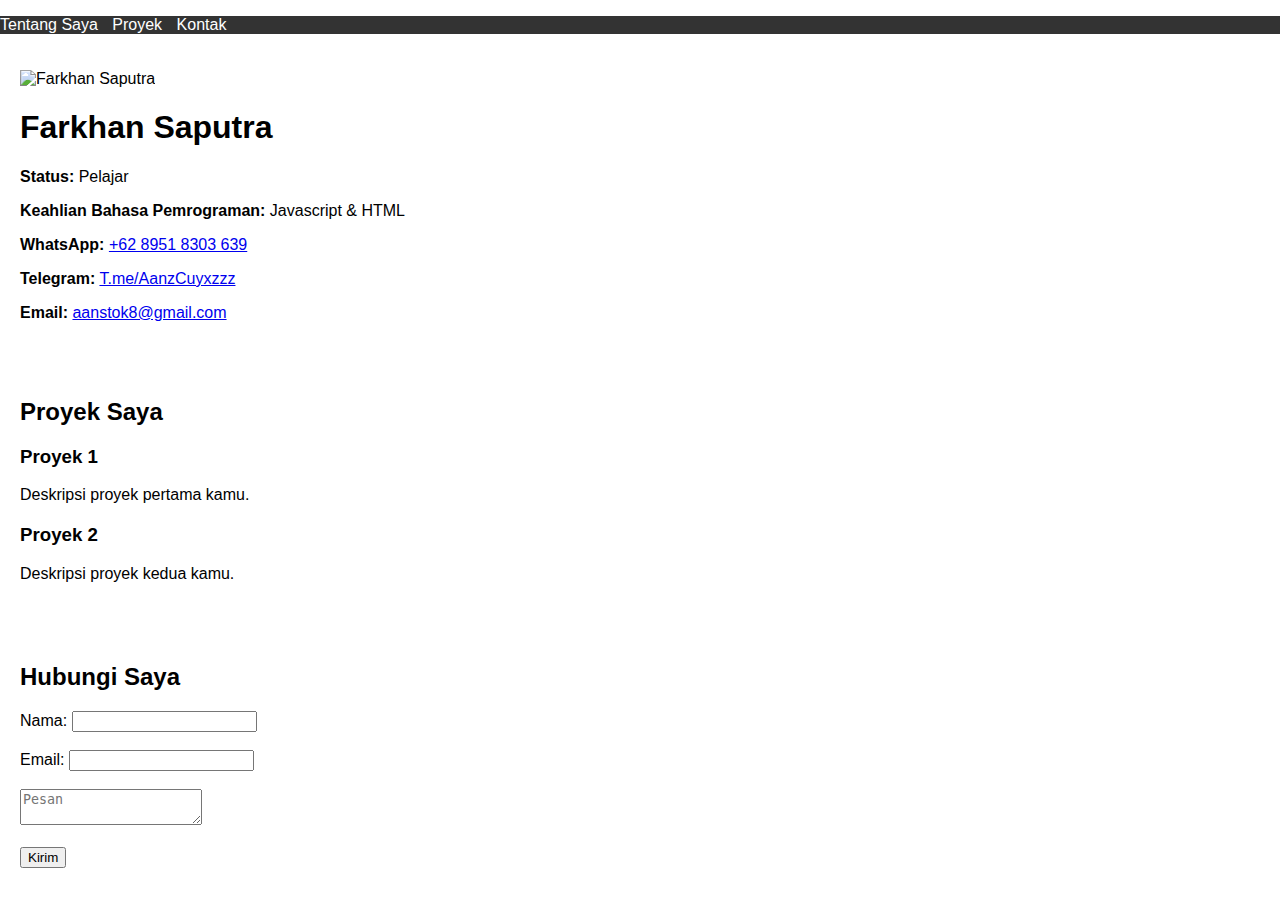
==== index.html @ ec3bb813 "Update index.html" ====
<!DOCTYPE html>
<html lang="en">
<head>
    <meta charset="UTF-8">
    <meta name="viewport" content="width=device-width, initial-scale=1.0">
    <title>Portofolio Farkhan Saputra</title>
    <link rel="stylesheet" href="styles.css">
</head>
<body>
    <!-- Navbar -->
    <nav>
        <ul>
            <li><a href="#about">Tentang Saya</a></li>
            <li><a href="#projects">Proyek</a></li>
            <li><a href="#contact">Kontak</a></li>
        </ul>
    </nav>

    <!-- Profile Section -->
    <section id="about">
        <div class="profile-container">
            <img src="https://files.catbox.moe/ak49rs.jpg" alt="Farkhan Saputra" class="profile-img">
            <div class="profile-info">
                <h1>Farkhan Saputra</h1>
                <p><strong>Status:</strong> Pelajar</p>
                <p><strong>Keahlian Bahasa Pemrograman:</strong> Javascript & HTML</p>
                <p><strong>WhatsApp:</strong> <a href="tel:+6289518303639">+62 8951 8303 639</a></p>
                <p><strong>Telegram:</strong> <a href="https://t.me/AanzCuyxzzz" target="_blank">T.me/AanzCuyxzzz</a></p>
                <p><strong>Email:</strong> <a href="mailto:aanstok8@gmail.com">aanstok8@gmail.com</a></p>
            </div>
        </div>
    </section>

    <!-- Projects Section -->
    <section id="projects">
        <h2>Proyek Saya</h2>
        <div class="project">
            <h3>Proyek 1</h3>
            <p>Deskripsi proyek pertama kamu.</p>
        </div>
        <div class="project">
            <h3>Proyek 2</h3>
            <p>Deskripsi proyek kedua kamu.</p>
        </div>
    </section>

    <!-- Contact Section -->
    <section id="contact">
        <h2>Hubungi Saya</h2>
        <form>
            <label for="name">Nama:</label>
            <input type="text" id="name" name="name" required><br><br>
            <label for="email">Email:</label>
            <input type="email" id="email" name="email" required><br><br>
            <textarea id="message" name="message" placeholder="Pesan" required></textarea><br><br>
            <button type="submit">Kirim</button>
        </form>
    </section>

    <script src="scripts.js"></script>
</body>
</html>
---- styles.css ----
/* Basic styling */
body {
    font-family: Arial, sans-serif;
    margin: 0;
    padding: 0;
}

nav ul {
    background-color: #333;
    list-style-type: none;
    padding: 0;
}

nav ul li {
    display: inline;
    margin-right: 10px;
}

nav ul li a {
    color: white;
    text-decoration: none;
}

section {
    padding: 20px;
}

#projects .project {
    margin-bottom: 20px;
}
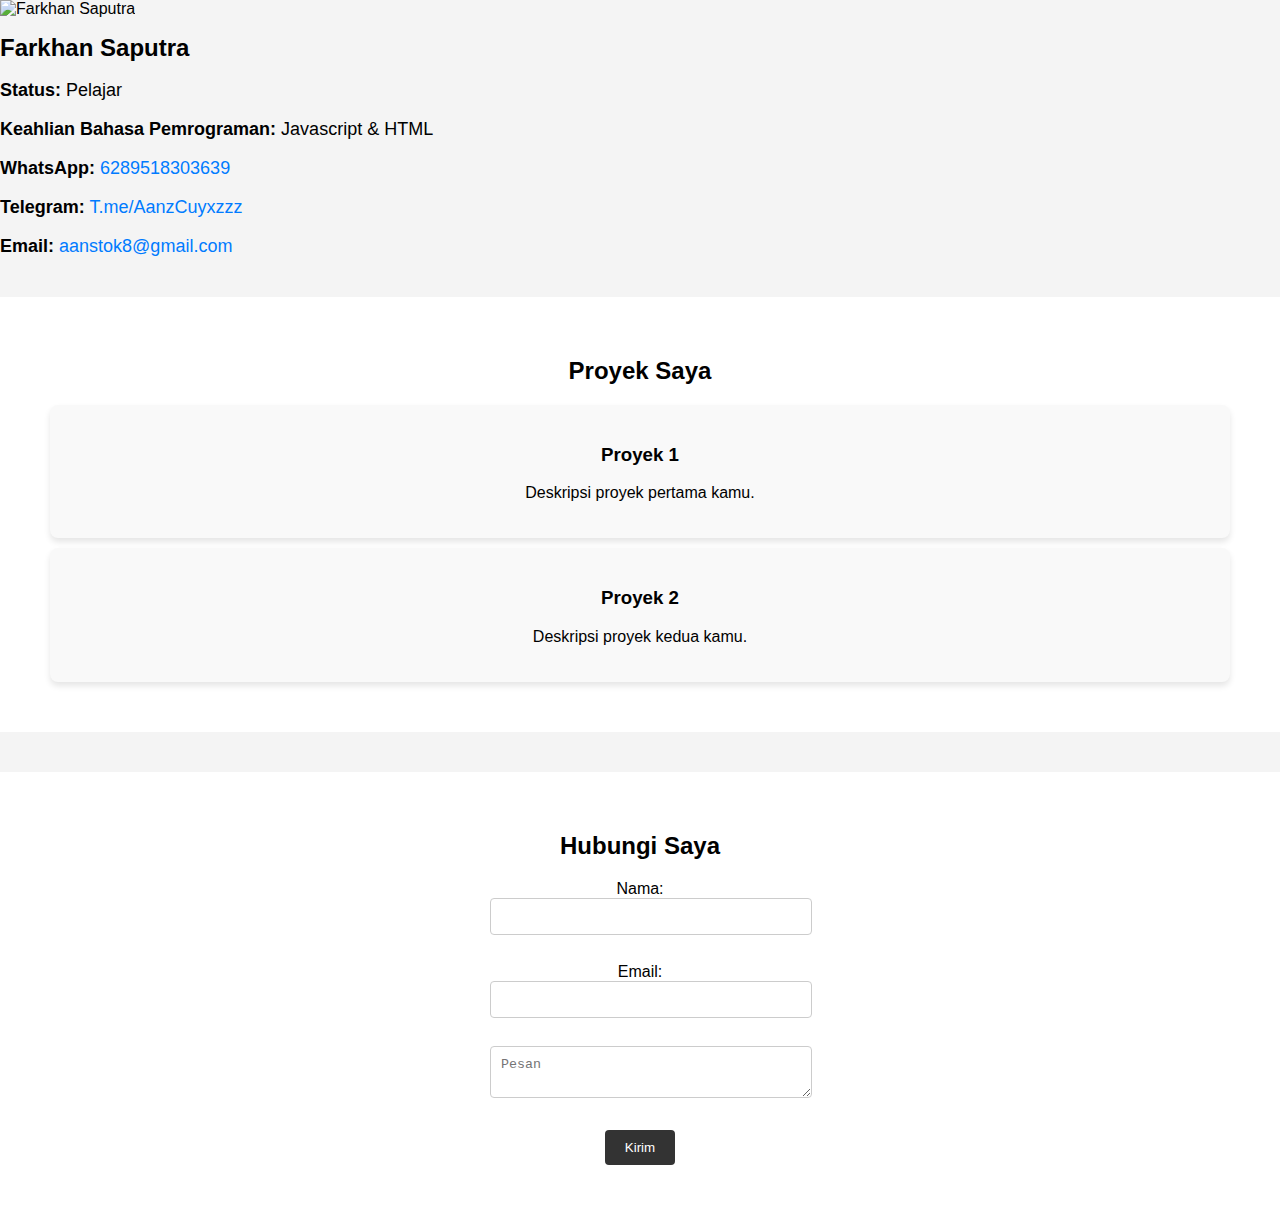
==== commit 09ff5225: "Update index.html" ====
--- a/index.html
+++ b/index.html
@@ -7,24 +7,16 @@
     <link rel="stylesheet" href="styles.css">
 </head>
 <body>
-    <!-- Navbar -->
-    <nav>
-        <ul>
-            <li><a href="#about">Tentang Saya</a></li>
-            <li><a href="#projects">Proyek</a></li>
-            <li><a href="#contact">Kontak</a></li>
-        </ul>
-    </nav>
-
-    <!-- Profile Section -->
-    <section id="about">
-        <div class="profile-container">
-            <img src="https://files.catbox.moe/ak49rs.jpg" alt="Farkhan Saputra" class="profile-img">
+    <!-- Background Section -->
+    <section id="hero" class="hero-section">
+        <div class="overlay"></div>
+        <div class="hero-content">
+            <img src="https://files.catbox.moe/ihuvqq.jpg" alt="Farkhan Saputra" class="hero-logo">
             <div class="profile-info">
                 <h1>Farkhan Saputra</h1>
                 <p><strong>Status:</strong> Pelajar</p>
                 <p><strong>Keahlian Bahasa Pemrograman:</strong> Javascript & HTML</p>
-                <p><strong>WhatsApp:</strong> <a href="tel:+6289518303639">+62 8951 8303 639</a></p>
+                <p><strong>WhatsApp:</strong> <a href="tel:+6289518303639">6289518303639</a></p>
                 <p><strong>Telegram:</strong> <a href="https://t.me/AanzCuyxzzz" target="_blank">T.me/AanzCuyxzzz</a></p>
                 <p><strong>Email:</strong> <a href="mailto:aanstok8@gmail.com">aanstok8@gmail.com</a></p>
             </div>
@@ -32,7 +24,7 @@
     </section>
 
     <!-- Projects Section -->
-    <section id="projects">
+    <section id="projects" class="content-section">
         <h2>Proyek Saya</h2>
         <div class="project">
             <h3>Proyek 1</h3>
@@ -45,7 +37,7 @@
     </section>
 
     <!-- Contact Section -->
-    <section id="contact">
+    <section id="contact" class="content-section">
         <h2>Hubungi Saya</h2>
         <form>
             <label for="name">Nama:</label>
--- a/styles.css
+++ b/styles.css
@@ -3,28 +3,119 @@
     font-family: Arial, sans-serif;
     margin: 0;
     padding: 0;
+    background-color: #f4f4f4;
+}
+
+/* Navbar styling */
+nav {
+    background-color: #333;
+    padding: 10px;
 }
 
 nav ul {
-    background-color: #333;
     list-style-type: none;
     padding: 0;
+    text-align: center;
 }
 
 nav ul li {
     display: inline;
-    margin-right: 10px;
+    margin-right: 20px;
 }
 
 nav ul li a {
     color: white;
     text-decoration: none;
+    font-weight: bold;
 }
 
-section {
-    padding: 20px;
+/* Profile section */
+#about {
+    text-align: center;
+    margin-top: 40px;
 }
 
-#projects .project {
-    margin-bottom: 20px;
+.profile-container {
+    display: flex;
+    align-items: center;
+    justify-content: center;
+    gap: 20px;
+    flex-wrap: wrap;
 }
+
+.profile-img {
+    border-radius: 50%;
+    width: 150px;
+    height: 150px;
+    object-fit: cover;
+    border: 3px solid #333;
+}
+
+.profile-info {
+    text-align: left;
+    font-size: 18px;
+}
+
+.profile-info h1 {
+    font-size: 24px;
+    margin-bottom: 10px;
+}
+
+.profile-info a {
+    color: #007BFF;
+    text-decoration: none;
+}
+
+.profile-info a:hover {
+    text-decoration: underline;
+}
+
+/* Projects section */
+#projects {
+    background-color: #fff;
+    padding: 40px;
+    margin-top: 40px;
+    text-align: center;
+}
+
+.project {
+    background-color: #f9f9f9;
+    padding: 20px;
+    margin: 10px;
+    border-radius: 8px;
+    box-shadow: 0 4px 6px rgba(0, 0, 0, 0.1);
+}
+
+/* Contact section */
+#contact {
+    background-color: #fff;
+    padding: 40px;
+    margin-top: 40px;
+    text-align: center;
+}
+
+form {
+    width: 300px;
+    margin: 0 auto;
+}
+
+input, textarea {
+    width: 100%;
+    padding: 10px;
+    margin-bottom: 10px;
+    border: 1px solid #ccc;
+    border-radius: 4px;
+}
+
+button {
+    padding: 10px 20px;
+    background-color: #333;
+    color: white;
+    border: none;
+    border-radius: 4px;
+    cursor: pointer;
+}
+
+button:hover {
+    background-color: #555;
+}
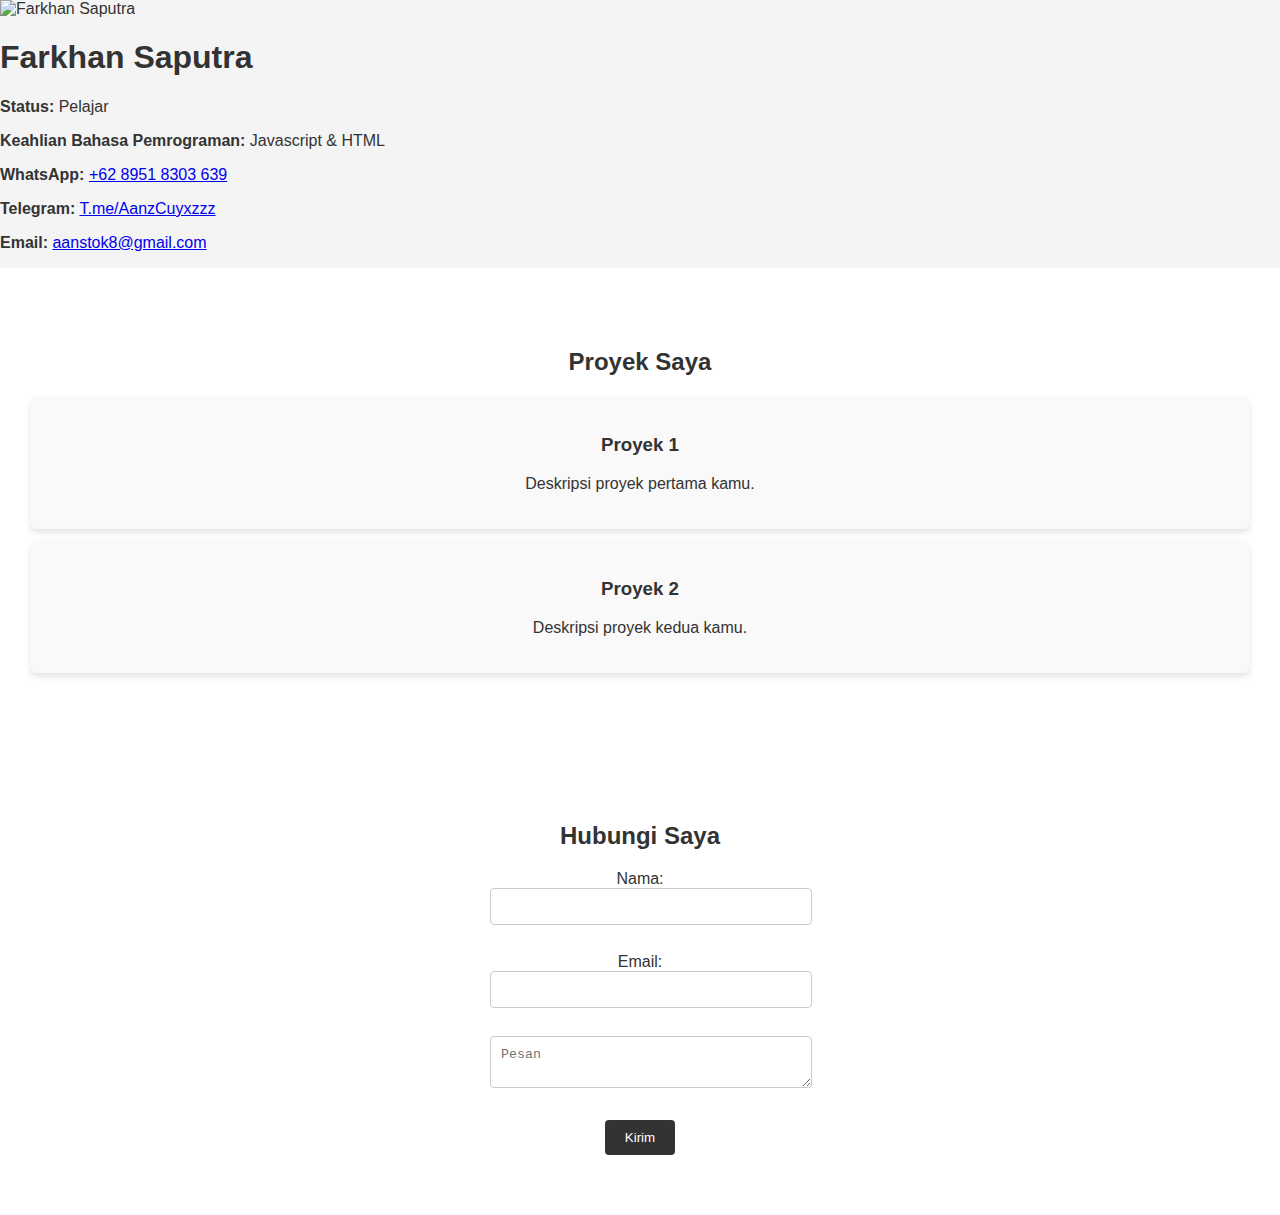
==== commit 9ecb7ead: "Update index.html" ====
--- a/index.html
+++ b/index.html
@@ -7,21 +7,25 @@
     <link rel="stylesheet" href="styles.css">
 </head>
 <body>
-    <!-- Background Section -->
-    <section id="hero" class="hero-section">
-        <div class="overlay"></div>
-        <div class="hero-content">
-            <img src="https://files.catbox.moe/ihuvqq.jpg" alt="Farkhan Saputra" class="hero-logo">
-            <div class="profile-info">
-                <h1>Farkhan Saputra</h1>
-                <p><strong>Status:</strong> Pelajar</p>
-                <p><strong>Keahlian Bahasa Pemrograman:</strong> Javascript & HTML</p>
-                <p><strong>WhatsApp:</strong> <a href="tel:+6289518303639">6289518303639</a></p>
-                <p><strong>Telegram:</strong> <a href="https://t.me/AanzCuyxzzz" target="_blank">T.me/AanzCuyxzzz</a></p>
-                <p><strong>Email:</strong> <a href="mailto:aanstok8@gmail.com">aanstok8@gmail.com</a></p>
+    <!-- Background untuk Website -->
+    <div class="background-website">
+        <!-- Kartu Nama -->
+        <section id="profile-card">
+            <div class="card-container">
+                <div class="card-content">
+                    <img src="https://files.catbox.moe/ak49rs.jpg" alt="Farkhan Saputra" class="profile-img">
+                    <div class="card-info">
+                        <h1>Farkhan Saputra</h1>
+                        <p><strong>Status:</strong> Pelajar</p>
+                        <p><strong>Keahlian Bahasa Pemrograman:</strong> Javascript & HTML</p>
+                        <p><strong>WhatsApp:</strong> <a href="tel:+6289518303639">+62 8951 8303 639</a></p>
+                        <p><strong>Telegram:</strong> <a href="https://t.me/AanzCuyxzzz" target="_blank">T.me/AanzCuyxzzz</a></p>
+                        <p><strong>Email:</strong> <a href="mailto:aanstok8@gmail.com">aanstok8@gmail.com</a></p>
+                    </div>
+                </div>
             </div>
-        </div>
-    </section>
+        </section>
+    </div>
 
     <!-- Projects Section -->
     <section id="projects" class="content-section">
--- a/styles.css
+++ b/styles.css
@@ -1,81 +1,78 @@
-/* Basic styling */
+/* Global Styles */
 body {
     font-family: Arial, sans-serif;
     margin: 0;
     padding: 0;
     background-color: #f4f4f4;
+    color: #333;
 }
 
-/* Navbar styling */
-nav {
-    background-color: #333;
-    padding: 10px;
-}
-
-nav ul {
-    list-style-type: none;
-    padding: 0;
+/* Hero Section */
+.hero-section {
+    position: relative;
+    background-image: url('https://files.catbox.moe/crl4jw.jpg');
+    background-size: cover;
+    background-position: center;
+    height: 100vh;
+    color: white;
+    display: flex;
+    align-items: center;
+    justify-content: center;
     text-align: center;
 }
 
-nav ul li {
-    display: inline;
-    margin-right: 20px;
+.hero-section .overlay {
+    position: absolute;
+    top: 0;
+    left: 0;
+    right: 0;
+    bottom: 0;
+    background-color: rgba(0, 0, 0, 0.5);
 }
 
-nav ul li a {
-    color: white;
-    text-decoration: none;
-    font-weight: bold;
+.hero-content {
+    position: relative;
+    z-index: 1;
+    max-width: 800px;
+    margin: 0 auto;
 }
 
-/* Profile section */
-#about {
-    text-align: center;
-    margin-top: 40px;
-}
-
-.profile-container {
-    display: flex;
-    align-items: center;
-    justify-content: center;
-    gap: 20px;
-    flex-wrap: wrap;
-}
-
-.profile-img {
+.hero-logo {
     border-radius: 50%;
     width: 150px;
     height: 150px;
     object-fit: cover;
-    border: 3px solid #333;
+    border: 3px solid #fff;
+    margin-bottom: 20px;
 }
 
-.profile-info {
-    text-align: left;
-    font-size: 18px;
-}
-
-.profile-info h1 {
-    font-size: 24px;
+.hero-content h1 {
+    font-size: 40px;
     margin-bottom: 10px;
 }
 
-.profile-info a {
-    color: #007BFF;
+.hero-content p {
+    font-size: 18px;
+    margin: 5px 0;
+}
+
+.hero-content a {
+    color: #FFD700;
     text-decoration: none;
 }
 
-.profile-info a:hover {
+.hero-content a:hover {
     text-decoration: underline;
 }
 
-/* Projects section */
+/* Content Section */
+.content-section {
+    padding: 60px 20px;
+    text-align: center;
+}
+
 #projects {
     background-color: #fff;
-    padding: 40px;
-    margin-top: 40px;
-    text-align: center;
 }
 
 .project {
@@ -86,12 +83,8 @@
     box-shadow: 0 4px 6px rgba(0, 0, 0, 0.1);
 }
 
-/* Contact section */
 #contact {
     background-color: #fff;
-    padding: 40px;
-    margin-top: 40px;
-    text-align: center;
 }
 
 form {
@@ -119,3 +112,23 @@
 button:hover {
     background-color: #555;
 }
+
+/* Media Queries for responsiveness */
+@media screen and (max-width: 768px) {
+    .hero-content h1 {
+        font-size: 30px;
+    }
+
+    .hero-logo {
+        width: 120px;
+        height: 120px;
+    }
+
+    .profile-info {
+        font-size: 16px;
+    }
+
+    .content-section {
+        padding: 40px 10px;
+    }
+}
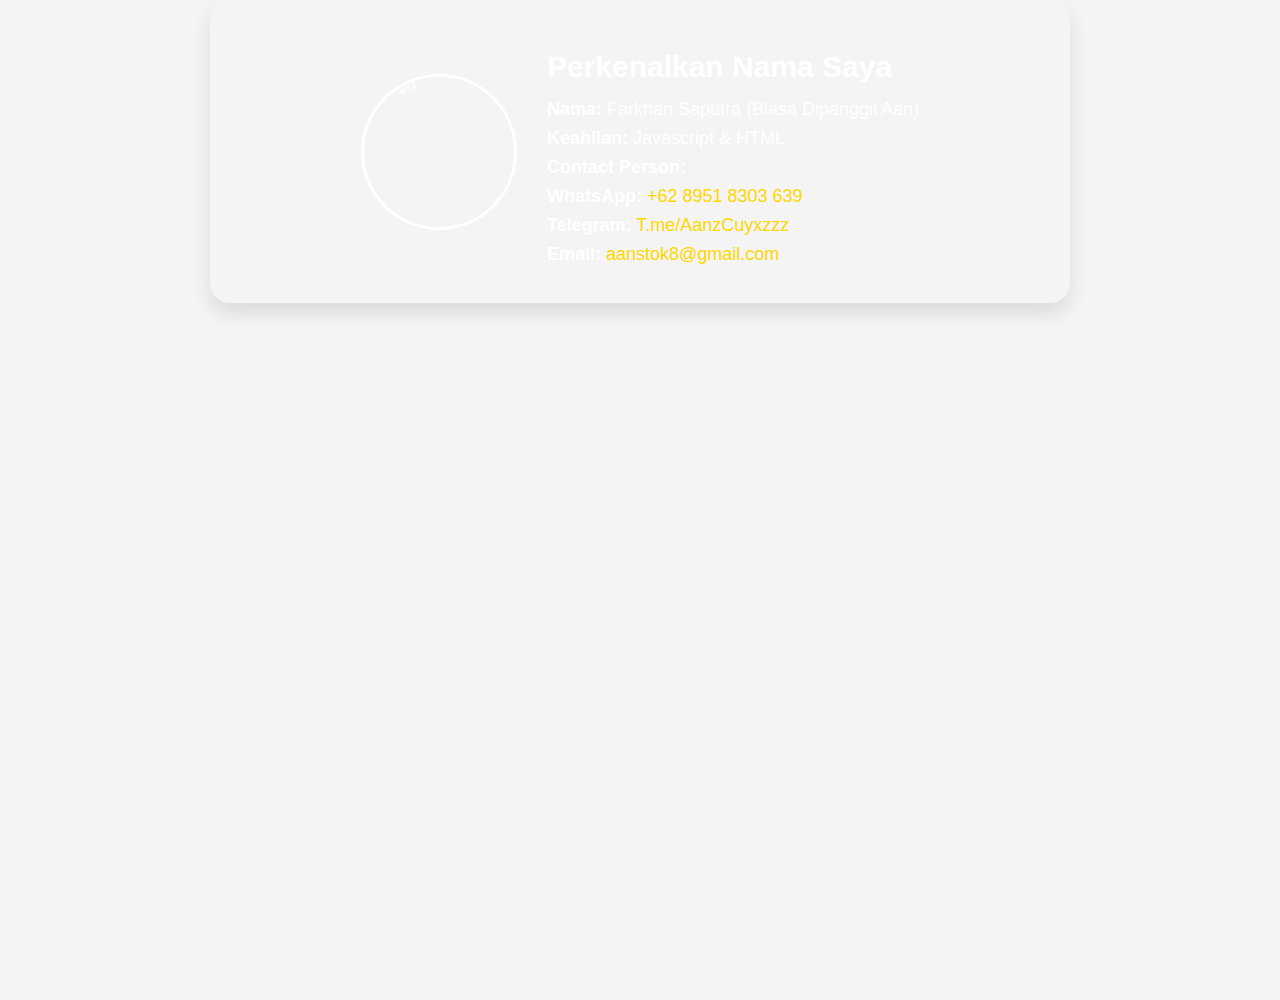
==== commit df0bbc3a: "Update index.html" ====
--- a/index.html
+++ b/index.html
@@ -7,17 +7,18 @@
     <link rel="stylesheet" href="styles.css">
 </head>
 <body>
-    <!-- Background untuk Website -->
+    <!-- Background Website -->
     <div class="background-website">
         <!-- Kartu Nama -->
         <section id="profile-card">
             <div class="card-container">
                 <div class="card-content">
-                    <img src="https://files.catbox.moe/ak49rs.jpg" alt="Farkhan Saputra" class="profile-img">
+                    <img src="https://files.catbox.moe/crl4jw.jpg" alt="Logo" class="profile-img">
                     <div class="card-info">
-                        <h1>Farkhan Saputra</h1>
-                        <p><strong>Status:</strong> Pelajar</p>
-                        <p><strong>Keahlian Bahasa Pemrograman:</strong> Javascript & HTML</p>
+                        <h1>Perkenalkan Nama Saya</h1>
+                        <p><strong>Nama:</strong> Farkhan Saputra (Biasa Dipanggil Aan)</p>
+                        <p><strong>Keahlian:</strong> Javascript & HTML</p>
+                        <p><strong>Contact Person:</strong></p>
                         <p><strong>WhatsApp:</strong> <a href="tel:+6289518303639">+62 8951 8303 639</a></p>
                         <p><strong>Telegram:</strong> <a href="https://t.me/AanzCuyxzzz" target="_blank">T.me/AanzCuyxzzz</a></p>
                         <p><strong>Email:</strong> <a href="mailto:aanstok8@gmail.com">aanstok8@gmail.com</a></p>
@@ -26,33 +27,5 @@
             </div>
         </section>
     </div>
-
-    <!-- Projects Section -->
-    <section id="projects" class="content-section">
-        <h2>Proyek Saya</h2>
-        <div class="project">
-            <h3>Proyek 1</h3>
-            <p>Deskripsi proyek pertama kamu.</p>
-        </div>
-        <div class="project">
-            <h3>Proyek 2</h3>
-            <p>Deskripsi proyek kedua kamu.</p>
-        </div>
-    </section>
-
-    <!-- Contact Section -->
-    <section id="contact" class="content-section">
-        <h2>Hubungi Saya</h2>
-        <form>
-            <label for="name">Nama:</label>
-            <input type="text" id="name" name="name" required><br><br>
-            <label for="email">Email:</label>
-            <input type="email" id="email" name="email" required><br><br>
-            <textarea id="message" name="message" placeholder="Pesan" required></textarea><br><br>
-            <button type="submit">Kirim</button>
-        </form>
-    </section>
-
-    <script src="scripts.js"></script>
 </body>
 </html>
--- a/styles.css
+++ b/styles.css
@@ -4,68 +4,80 @@
     margin: 0;
     padding: 0;
     background-color: #f4f4f4;
-    color: #333;
 }
 
-/* Hero Section */
-.hero-section {
-    position: relative;
+/* Background Website */
+.background-website {
     background-image: url('https://files.catbox.moe/crl4jw.jpg');
     background-size: cover;
     background-position: center;
-    height: 100vh;
+    min-height: 100vh;
+    padding: 50px 0;
+}
+
+/* Kartu Nama */
+#profile-card {
+    display: flex;
+    justify-content: center;
+    align-items: center;
+    margin-top: -50px; /* Untuk menggeser kartu nama sedikit ke atas */
+}
+
+.card-container {
+    background-image: url('https://files.catbox.moe/ihuvqq.jpg');
+    background-size: cover;
+    background-position: center;
+    width: 90%;
+    max-width: 800px;
+    padding: 30px;
+    border-radius: 20px;
+    box-shadow: 0 10px 20px rgba(0, 0, 0, 0.1);
+    display: flex;
+    flex-direction: row;
+    justify-content: center;
+    align-items: center;
     color: white;
+}
+
+.card-content {
     display: flex;
     align-items: center;
-    justify-content: center;
-    text-align: center;
 }
 
-.hero-section .overlay {
-    position: absolute;
-    top: 0;
-    left: 0;
-    right: 0;
-    bottom: 0;
-    background-color: rgba(0, 0, 0, 0.5);
-}
-
-.hero-content {
-    position: relative;
-    z-index: 1;
-    max-width: 800px;
-    margin: 0 auto;
-}
-
-.hero-logo {
+.profile-img {
     border-radius: 50%;
     width: 150px;
     height: 150px;
     object-fit: cover;
-    border: 3px solid #fff;
-    margin-bottom: 20px;
+    border: 3px solid white;
+    margin-right: 30px;
 }
 
-.hero-content h1 {
-    font-size: 40px;
-    margin-bottom: 10px;
+.card-info {
+    max-width: 400px;
 }
 
-.hero-content p {
-    font-size: 18px;
-    margin: 5px 0;
+.card-info h1 {
+    font-size: 30px;
+    margin-bottom: 15px;
+    font-weight: bold;
 }
 
-.hero-content a {
+.card-info p {
+    font-size: 18px;
+    margin: 8px 0;
+}
+
+.card-info a {
     color: #FFD700;
     text-decoration: none;
 }
 
-.hero-content a:hover {
+.card-info a:hover {
     text-decoration: underline;
 }
 
-/* Content Section */
+/* Projects Section */
 .content-section {
     padding: 60px 20px;
     text-align: center;
@@ -115,17 +127,22 @@
 
 /* Media Queries for responsiveness */
 @media screen and (max-width: 768px) {
-    .hero-content h1 {
-        font-size: 30px;
+    .card-container {
+        flex-direction: column;
     }
 
-    .hero-logo {
+    .card-info h1 {
+        font-size: 24px;
+    }
+
+    .profile-img {
         width: 120px;
         height: 120px;
     }
 
-    .profile-info {
+    .card-info {
         font-size: 16px;
+        text-align: center;
     }
 
     .content-section {
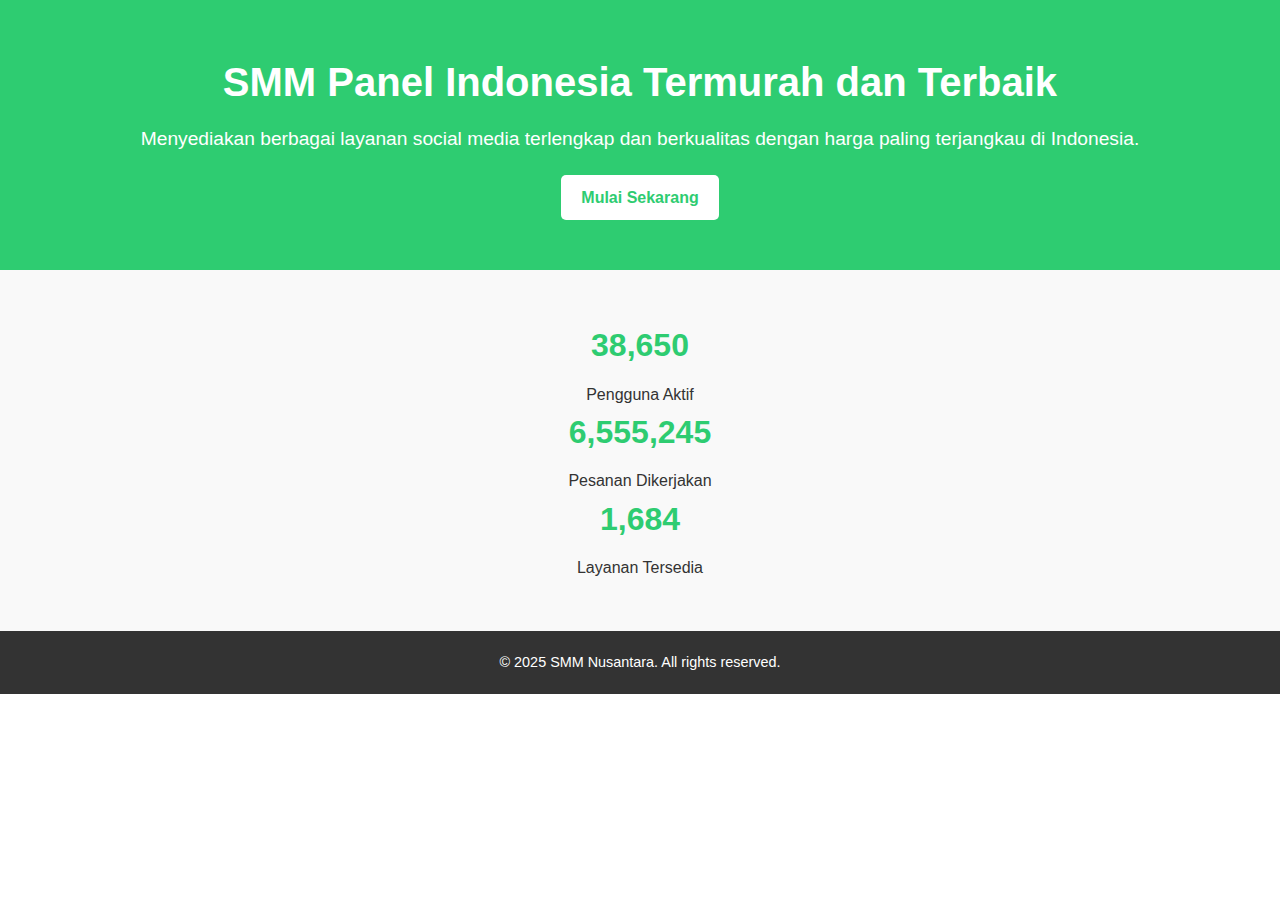
==== commit 9e0e492d: "Update index.html" ====
--- a/index.html
+++ b/index.html
@@ -1,31 +1,40 @@
 <!DOCTYPE html>
-<html lang="en">
+<html lang="id">
 <head>
-    <meta charset="UTF-8">
-    <meta name="viewport" content="width=device-width, initial-scale=1.0">
-    <title>Portofolio Farkhan Saputra</title>
-    <link rel="stylesheet" href="styles.css">
+  <meta charset="UTF-8">
+  <meta name="viewport" content="width=device-width, initial-scale=1.0">
+  <title>SMM Nusantara</title>
+  <link rel="stylesheet" href="styles.css">
+  <link rel="stylesheet" href="https://cdnjs.cloudflare.com/ajax/libs/font-awesome/6.0.0/css/all.min.css">
 </head>
 <body>
-    <!-- Background Website -->
-    <div class="background-website">
-        <!-- Kartu Nama -->
-        <section id="profile-card">
-            <div class="card-container">
-                <div class="card-content">
-                    <img src="https://files.catbox.moe/crl4jw.jpg" alt="Logo" class="profile-img">
-                    <div class="card-info">
-                        <h1>Perkenalkan Nama Saya</h1>
-                        <p><strong>Nama:</strong> Farkhan Saputra (Biasa Dipanggil Aan)</p>
-                        <p><strong>Keahlian:</strong> Javascript & HTML</p>
-                        <p><strong>Contact Person:</strong></p>
-                        <p><strong>WhatsApp:</strong> <a href="tel:+6289518303639">+62 8951 8303 639</a></p>
-                        <p><strong>Telegram:</strong> <a href="https://t.me/AanzCuyxzzz" target="_blank">T.me/AanzCuyxzzz</a></p>
-                        <p><strong>Email:</strong> <a href="mailto:aanstok8@gmail.com">aanstok8@gmail.com</a></p>
-                    </div>
-                </div>
-            </div>
-        </section>
+  <header class="header">
+    <div class="container">
+      <h1>SMM Panel Indonesia Termurah dan Terbaik</h1>
+      <p>Menyediakan berbagai layanan social media terlengkap dan berkualitas dengan harga paling terjangkau di Indonesia.</p>
+      <a href="#services" class="btn">Mulai Sekarang</a>
     </div>
+  </header>
+
+  <section class="stats">
+    <div class="container">
+      <div class="stat">
+        <h2>38,650</h2>
+        <p>Pengguna Aktif</p>
+      </div>
+      <div class="stat">
+        <h2>6,555,245</h2>
+        <p>Pesanan Dikerjakan</p>
+      </div>
+      <div class="stat">
+        <h2>1,684</h2>
+        <p>Layanan Tersedia</p>
+      </div>
+    </div>
+  </section>
+
+  <footer>
+    <p>© 2025 SMM Nusantara. All rights reserved.</p>
+  </footer>
 </body>
 </html>
--- a/styles.css
+++ b/styles.css
@@ -1,151 +1,73 @@
-/* Global Styles */
-body {
-    font-family: Arial, sans-serif;
-    margin: 0;
-    padding: 0;
-    background-color: #f4f4f4;
+/* Reset CSS */
+* {
+  margin: 0;
+  padding: 0;
+  box-sizing: border-box;
 }
 
-/* Background Website */
-.background-website {
-    background-image: url('https://files.catbox.moe/crl4jw.jpg');
-    background-size: cover;
-    background-position: center;
-    min-height: 100vh;
-    padding: 50px 0;
+body {
+  font-family: Arial, sans-serif;
+  line-height: 1.6;
 }
 
-/* Kartu Nama */
-#profile-card {
-    display: flex;
-    justify-content: center;
-    align-items: center;
-    margin-top: -50px; /* Untuk menggeser kartu nama sedikit ke atas */
+.header {
+  background: #2ecc71;
+  color: #fff;
+  text-align: center;
+  padding: 50px 20px;
 }
 
-.card-container {
-    background-image: url('https://files.catbox.moe/ihuvqq.jpg');
-    background-size: cover;
-    background-position: center;
-    width: 90%;
-    max-width: 800px;
-    padding: 30px;
-    border-radius: 20px;
-    box-shadow: 0 10px 20px rgba(0, 0, 0, 0.1);
-    display: flex;
-    flex-direction: row;
-    justify-content: center;
-    align-items: center;
-    color: white;
+.header h1 {
+  font-size: 2.5rem;
+  margin-bottom: 10px;
 }
 
-.card-content {
-    display: flex;
-    align-items: center;
+.header p {
+  font-size: 1.2rem;
+  margin-bottom: 20px;
 }
 
-.profile-img {
-    border-radius: 50%;
-    width: 150px;
-    height: 150px;
-    object-fit: cover;
-    border: 3px solid white;
-    margin-right: 30px;
+.header .btn {
+  display: inline-block;
+  padding: 10px 20px;
+  background: #fff;
+  color: #2ecc71;
+  border-radius: 5px;
+  text-decoration: none;
+  font-weight: bold;
 }
 
-.card-info {
-    max-width: 400px;
+.header .btn:hover {
+  background: #27ae60;
+  color: #fff;
 }
 
-.card-info h1 {
-    font-size: 30px;
-    margin-bottom: 15px;
-    font-weight: bold;
+.stats {
+  display: flex;
+  justify-content: space-around;
+  padding: 50px 20px;
+  background: #f9f9f9;
 }
 
-.card-info p {
-    font-size: 18px;
-    margin: 8px 0;
+.stats .stat {
+  text-align: center;
 }
 
-.card-info a {
-    color: #FFD700;
-    text-decoration: none;
+.stats .stat h2 {
+  font-size: 2rem;
+  color: #2ecc71;
+  margin-bottom: 10px;
 }
 
-.card-info a:hover {
-    text-decoration: underline;
+.stats .stat p {
+  font-size: 1rem;
+  color: #333;
 }
 
-/* Projects Section */
-.content-section {
-    padding: 60px 20px;
-    text-align: center;
+footer {
+  text-align: center;
+  padding: 20px;
+  background: #333;
+  color: #fff;
+  font-size: 0.9rem;
 }
-
-#projects {
-    background-color: #fff;
-}
-
-.project {
-    background-color: #f9f9f9;
-    padding: 20px;
-    margin: 10px;
-    border-radius: 8px;
-    box-shadow: 0 4px 6px rgba(0, 0, 0, 0.1);
-}
-
-#contact {
-    background-color: #fff;
-}
-
-form {
-    width: 300px;
-    margin: 0 auto;
-}
-
-input, textarea {
-    width: 100%;
-    padding: 10px;
-    margin-bottom: 10px;
-    border: 1px solid #ccc;
-    border-radius: 4px;
-}
-
-button {
-    padding: 10px 20px;
-    background-color: #333;
-    color: white;
-    border: none;
-    border-radius: 4px;
-    cursor: pointer;
-}
-
-button:hover {
-    background-color: #555;
-}
-
-/* Media Queries for responsiveness */
-@media screen and (max-width: 768px) {
-    .card-container {
-        flex-direction: column;
-    }
-
-    .card-info h1 {
-        font-size: 24px;
-    }
-
-    .profile-img {
-        width: 120px;
-        height: 120px;
-    }
-
-    .card-info {
-        font-size: 16px;
-        text-align: center;
-    }
-
-    .content-section {
-        padding: 40px 10px;
-    }
-}
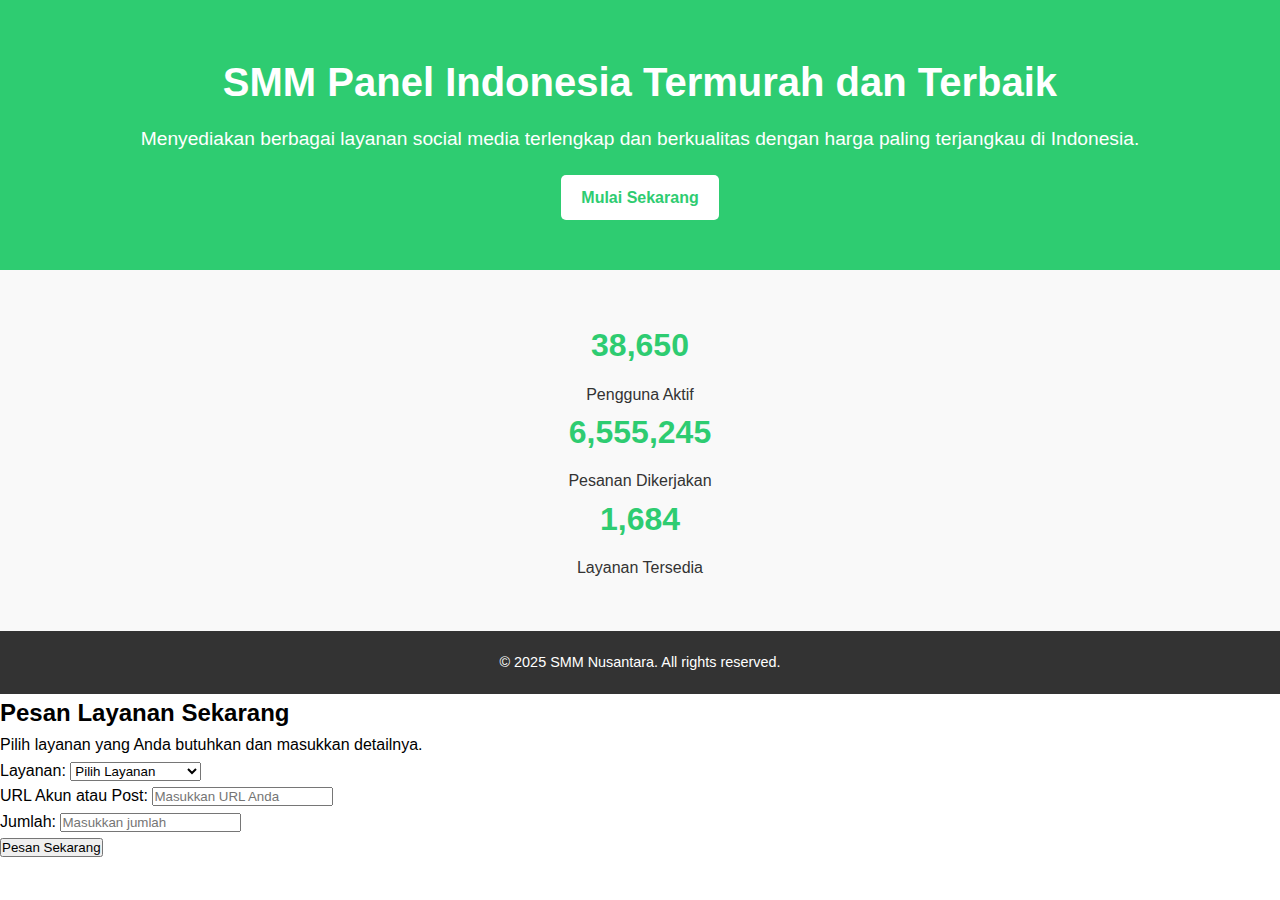
==== commit 50c6db3d: "Update index.html" ====
--- a/index.html
+++ b/index.html
@@ -38,3 +38,30 @@
   </footer>
 </body>
 </html>
+
+<section class="order-form" id="order">
+  <div class="container">
+    <h2>Pesan Layanan Sekarang</h2>
+    <p>Pilih layanan yang Anda butuhkan dan masukkan detailnya.</p>
+    <form action="submit_order.php" method="POST">
+      <div class="form-group">
+        <label for="service">Layanan:</label>
+        <select id="service" name="service" required>
+          <option value="" disabled selected>Pilih Layanan</option>
+          <option value="followers">Tambah Followers</option>
+          <option value="likes">Tambah Likes</option>
+          <option value="views">Tambah Views</option>
+        </select>
+      </div>
+      <div class="form-group">
+        <label for="url">URL Akun atau Post:</label>
+        <input type="url" id="url" name="url" placeholder="Masukkan URL Anda" required>
+      </div>
+      <div class="form-group">
+        <label for="quantity">Jumlah:</label>
+        <input type="number" id="quantity" name="quantity" placeholder="Masukkan jumlah" required>
+      </div>
+      <button type="submit" class="btn">Pesan Sekarang</button>
+    </form>
+  </div>
+</section>
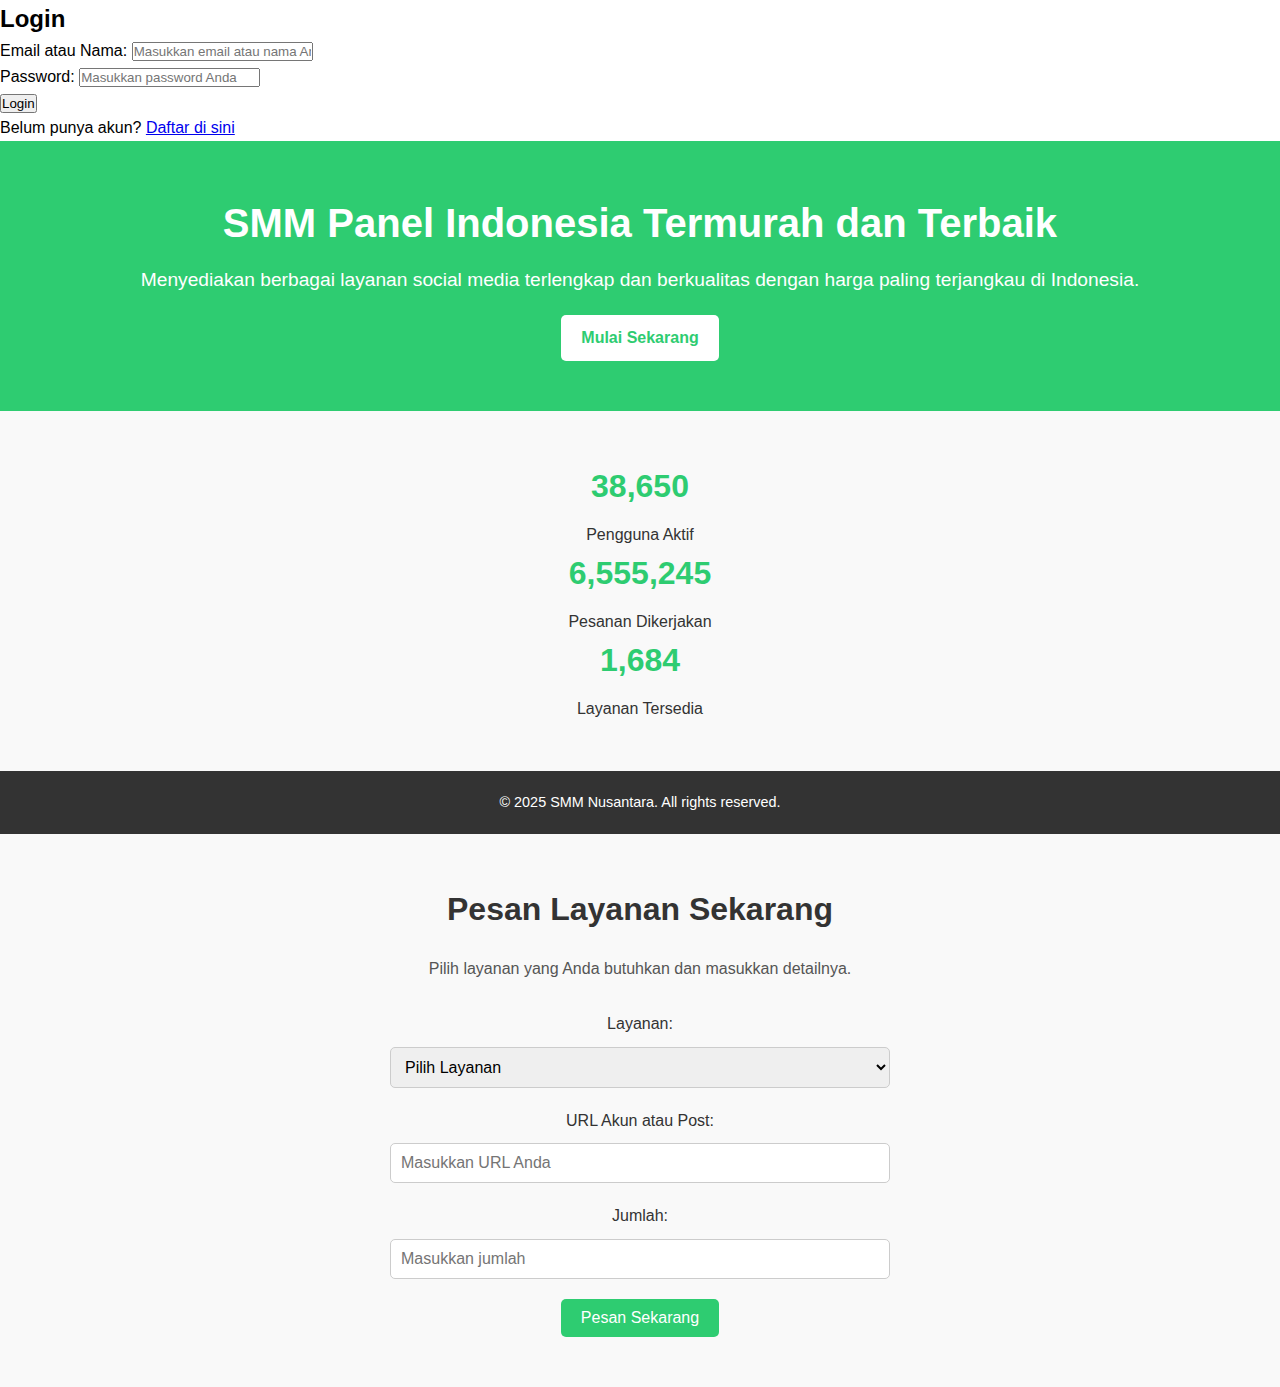
==== commit 0d7072b4: "Update index.html" ====
--- a/index.html
+++ b/index.html
@@ -1,3 +1,32 @@
+<!DOCTYPE html>
+<html lang="id">
+<head>
+  <meta charset="UTF-8">
+  <meta name="viewport" content="width=device-width, initial-scale=1.0">
+  <title>Login</title>
+  <link rel="stylesheet" href="styles.css">
+</head>
+<body>
+  <div class="auth-container">
+    <div class="form-container">
+      <h2>Login</h2>
+      <form action="login.php" method="POST">
+        <div class="form-group">
+          <label for="email">Email atau Nama:</label>
+          <input type="text" id="email" name="email" placeholder="Masukkan email atau nama Anda" required>
+        </div>
+        <div class="form-group">
+          <label for="password">Password:</label>
+          <input type="password" id="password" name="password" placeholder="Masukkan password Anda" required>
+        </div>
+        <button type="submit" class="btn">Login</button>
+        <p>Belum punya akun? <a href="register.html">Daftar di sini</a></p>
+      </form>
+    </div>
+  </div>
+</body>
+</html>
+
 <!DOCTYPE html>
 <html lang="id">
 <head>
--- a/styles.css
+++ b/styles.css
@@ -71,3 +71,56 @@
   color: #fff;
   font-size: 0.9rem;
 }
+.order-form {
+  background: #f9f9f9;
+  padding: 50px 20px;
+  text-align: center;
+}
+
+.order-form h2 {
+  font-size: 2rem;
+  color: #333;
+  margin-bottom: 20px;
+}
+
+.order-form p {
+  font-size: 1rem;
+  color: #555;
+  margin-bottom: 30px;
+}
+
+.order-form .form-group {
+  margin-bottom: 20px;
+}
+
+.order-form label {
+  display: block;
+  font-size: 1rem;
+  color: #333;
+  margin-bottom: 10px;
+}
+
+.order-form input,
+.order-form select {
+  width: 100%;
+  max-width: 500px;
+  padding: 10px;
+  margin: 0 auto;
+  font-size: 1rem;
+  border: 1px solid #ccc;
+  border-radius: 5px;
+}
+
+.order-form .btn {
+  padding: 10px 20px;
+  background: #2ecc71;
+  color: #fff;
+  border: none;
+  border-radius: 5px;
+  font-size: 1rem;
+  cursor: pointer;
+}
+
+.order-form .btn:hover {
+  background: #27ae60;
+}
--- a/styles.css
+++ b/styles.css
@@ -71,3 +71,56 @@
   color: #fff;
   font-size: 0.9rem;
 }
+.order-form {
+  background: #f9f9f9;
+  padding: 50px 20px;
+  text-align: center;
+}
+
+.order-form h2 {
+  font-size: 2rem;
+  color: #333;
+  margin-bottom: 20px;
+}
+
+.order-form p {
+  font-size: 1rem;
+  color: #555;
+  margin-bottom: 30px;
+}
+
+.order-form .form-group {
+  margin-bottom: 20px;
+}
+
+.order-form label {
+  display: block;
+  font-size: 1rem;
+  color: #333;
+  margin-bottom: 10px;
+}
+
+.order-form input,
+.order-form select {
+  width: 100%;
+  max-width: 500px;
+  padding: 10px;
+  margin: 0 auto;
+  font-size: 1rem;
+  border: 1px solid #ccc;
+  border-radius: 5px;
+}
+
+.order-form .btn {
+  padding: 10px 20px;
+  background: #2ecc71;
+  color: #fff;
+  border: none;
+  border-radius: 5px;
+  font-size: 1rem;
+  cursor: pointer;
+}
+
+.order-form .btn:hover {
+  background: #27ae60;
+}
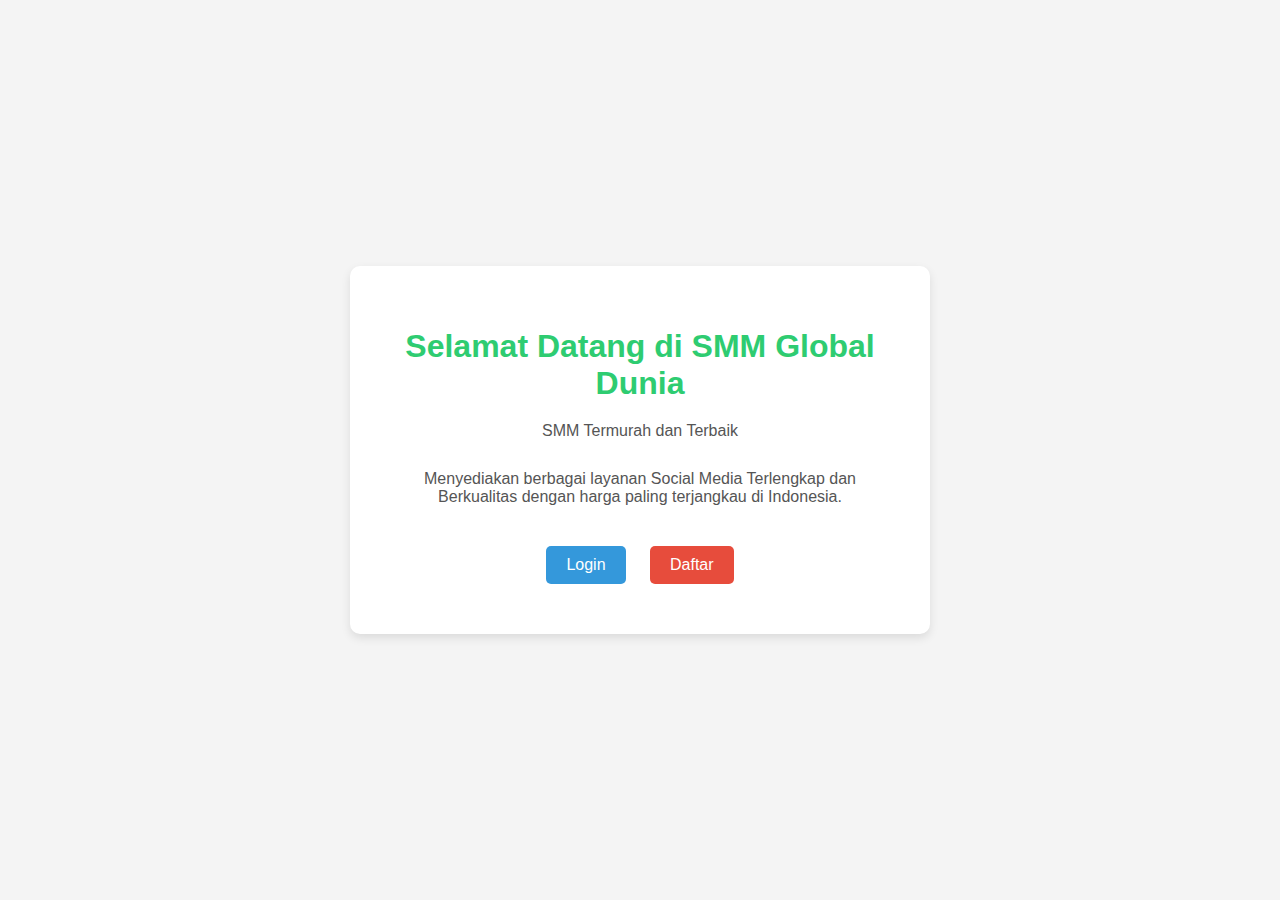
==== commit 677d6ade: "Update index.html" ====
--- a/index.html
+++ b/index.html
@@ -3,94 +3,76 @@
 <head>
   <meta charset="UTF-8">
   <meta name="viewport" content="width=device-width, initial-scale=1.0">
-  <title>Login</title>
-  <link rel="stylesheet" href="styles.css">
+  <title>Halaman Utama - SMM Global Dunia</title>
+  <style>
+    /* Gaya CSS */
+    body {
+      margin: 0;
+      font-family: Arial, sans-serif;
+      background: #f4f4f4;
+      color: #333;
+      display: flex;
+      justify-content: center;
+      align-items: center;
+      height: 100vh;
+      text-align: center;
+    }
+
+    .container {
+      background: #fff;
+      padding: 40px;
+      border-radius: 10px;
+      box-shadow: 0 4px 10px rgba(0, 0, 0, 0.1);
+      max-width: 500px;
+      width: 90%;
+    }
+
+    h1 {
+      margin-bottom: 20px;
+      color: #2ecc71;
+    }
+
+    p {
+      margin-bottom: 30px;
+      color: #555;
+    }
+
+    .btn {
+      display: inline-block;
+      padding: 10px 20px;
+      margin: 10px;
+      border: none;
+      border-radius: 5px;
+      text-decoration: none;
+      color: #fff;
+      font-size: 16px;
+      cursor: pointer;
+    }
+
+    .btn-login {
+      background: #3498db;
+    }
+
+    .btn-login:hover {
+      background: #2980b9;
+    }
+
+    .btn-register {
+      background: #e74c3c;
+    }
+
+    .btn-register:hover {
+      background: #c0392b;
+    }
+  </style>
 </head>
 <body>
-  <div class="auth-container">
-    <div class="form-container">
-      <h2>Login</h2>
-      <form action="login.php" method="POST">
-        <div class="form-group">
-          <label for="email">Email atau Nama:</label>
-          <input type="text" id="email" name="email" placeholder="Masukkan email atau nama Anda" required>
-        </div>
-        <div class="form-group">
-          <label for="password">Password:</label>
-          <input type="password" id="password" name="password" placeholder="Masukkan password Anda" required>
-        </div>
-        <button type="submit" class="btn">Login</button>
-        <p>Belum punya akun? <a href="register.html">Daftar di sini</a></p>
-      </form>
-    </div>
+  <div class="container">
+    <h1>Selamat Datang di SMM Global Dunia</h1>
+    <p>SMM Termurah dan Terbaik</p>
+    <p>Menyediakan berbagai layanan Social Media Terlengkap dan Berkualitas dengan harga paling terjangkau di Indonesia.</p>
+    <a href="login.html" class="btn btn-login">Login</a>
+    <a href="register.html" class="btn btn-register">Daftar</a>
   </div>
 </body>
 </html>
-
-<!DOCTYPE html>
-<html lang="id">
-<head>
-  <meta charset="UTF-8">
-  <meta name="viewport" content="width=device-width, initial-scale=1.0">
-  <title>SMM Nusantara</title>
-  <link rel="stylesheet" href="styles.css">
-  <link rel="stylesheet" href="https://cdnjs.cloudflare.com/ajax/libs/font-awesome/6.0.0/css/all.min.css">
-</head>
-<body>
-  <header class="header">
-    <div class="container">
-      <h1>SMM Panel Indonesia Termurah dan Terbaik</h1>
-      <p>Menyediakan berbagai layanan social media terlengkap dan berkualitas dengan harga paling terjangkau di Indonesia.</p>
-      <a href="#services" class="btn">Mulai Sekarang</a>
-    </div>
-  </header>
-
-  <section class="stats">
-    <div class="container">
-      <div class="stat">
-        <h2>38,650</h2>
-        <p>Pengguna Aktif</p>
-      </div>
-      <div class="stat">
-        <h2>6,555,245</h2>
-        <p>Pesanan Dikerjakan</p>
-      </div>
-      <div class="stat">
-        <h2>1,684</h2>
-        <p>Layanan Tersedia</p>
-      </div>
-    </div>
-  </section>
-
-  <footer>
-    <p>© 2025 SMM Nusantara. All rights reserved.</p>
-  </footer>
-</body>
-</html>
-
-<section class="order-form" id="order">
-  <div class="container">
-    <h2>Pesan Layanan Sekarang</h2>
-    <p>Pilih layanan yang Anda butuhkan dan masukkan detailnya.</p>
-    <form action="submit_order.php" method="POST">
-      <div class="form-group">
-        <label for="service">Layanan:</label>
-        <select id="service" name="service" required>
-          <option value="" disabled selected>Pilih Layanan</option>
-          <option value="followers">Tambah Followers</option>
-          <option value="likes">Tambah Likes</option>
-          <option value="views">Tambah Views</option>
-        </select>
-      </div>
-      <div class="form-group">
-        <label for="url">URL Akun atau Post:</label>
-        <input type="url" id="url" name="url" placeholder="Masukkan URL Anda" required>
-      </div>
-      <div class="form-group">
-        <label for="quantity">Jumlah:</label>
-        <input type="number" id="quantity" name="quantity" placeholder="Masukkan jumlah" required>
-      </div>
-      <button type="submit" class="btn">Pesan Sekarang</button>
-    </form>
-  </div>
-</section>
